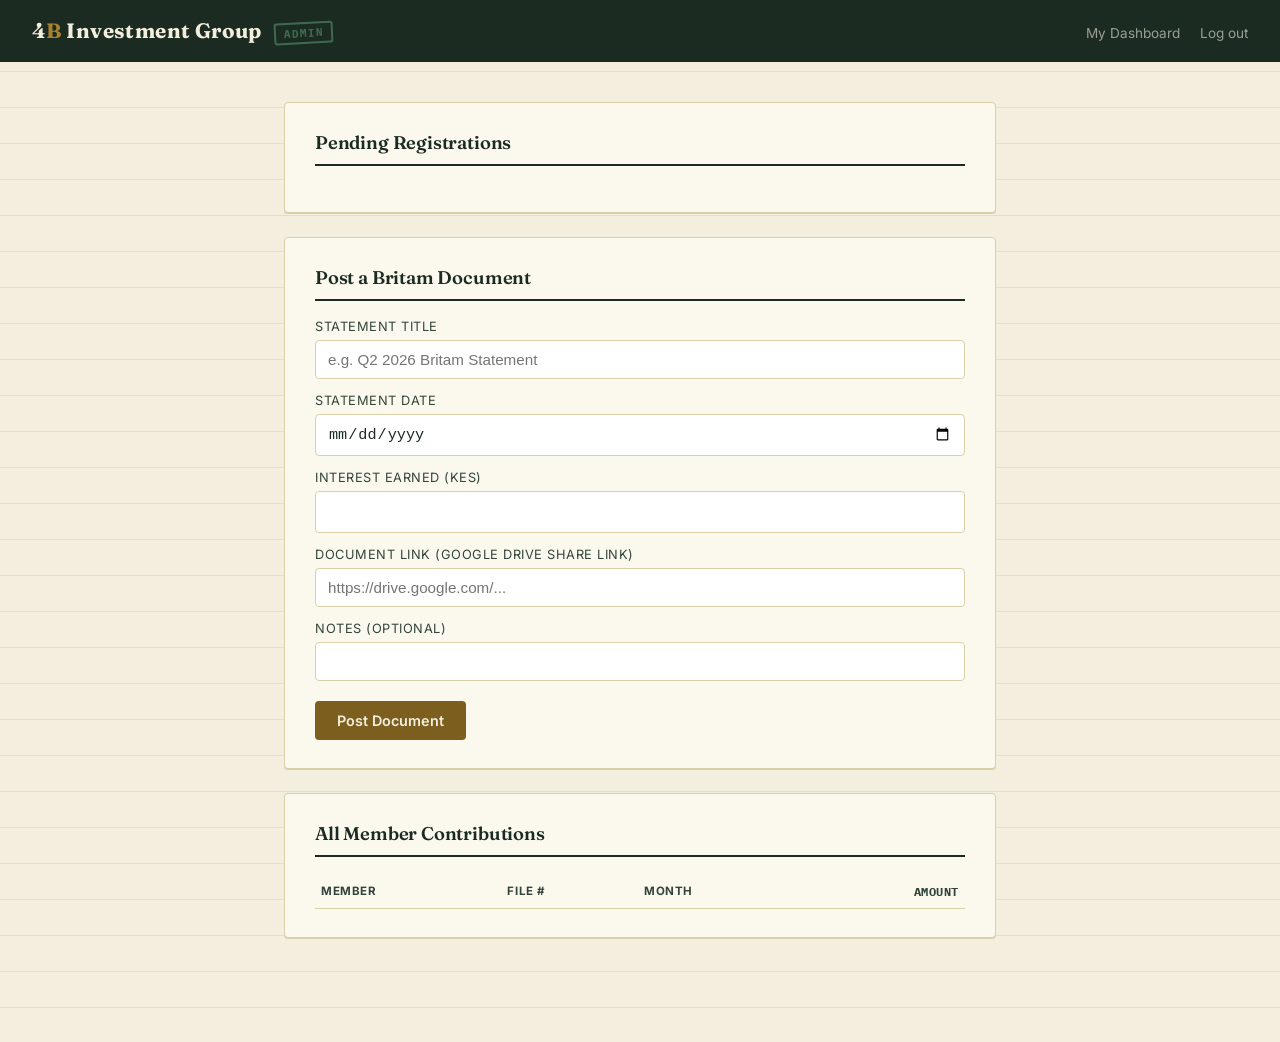
==== admin.html @ bb3f442e "Create admin.html" ====
<!DOCTYPE html>
<html lang="en">
<head>
<meta charset="UTF-8">
<meta name="viewport" content="width=device-width, initial-scale=1.0">
<title>4B Investment Group — Admin</title>
<link rel="stylesheet" href="style.css">
</head>
<body>

<div class="topbar">
  <div class="brand">4<span class="num">B</span> Investment Group <span class="stamp" style="margin-left:8px; vertical-align:middle;">Admin</span></div>
  <div class="who">
    <span id="whoName"></span>
    <a href="dashboard.html" class="logout">My Dashboard</a>
    <a href="#" class="logout" onclick="logout(); return false;">Log out</a>
  </div>
</div>

<div class="wrap">

  <div class="card">
    <h2>Pending Registrations</h2>
    <div id="pendingList"></div>
    <div id="pendingEmpty" class="empty" style="display:none">No pending registrations.</div>
  </div>

  <div class="card">
    <h2>Post a Britam Document</h2>
    <form id="docForm">
      <label for="title">Statement title</label>
      <input type="text" id="title" placeholder="e.g. Q2 2026 Britam Statement" required>

      <label for="date">Statement date</label>
      <input type="date" id="date" required>

      <label for="interestEarned">Interest earned (KES)</label>
      <input type="number" id="interestEarned" step="0.01" required>

      <label for="fileLink">Document link (Google Drive share link)</label>
      <input type="url" id="fileLink" placeholder="https://drive.google.com/...">

      <label for="description">Notes (optional)</label>
      <input type="text" id="description">

      <button type="submit" class="gold">Post Document</button>
    </form>
    <div id="docMsg" class="msg" style="display:none"></div>
  </div>

  <div class="card">
    <h2>All Member Contributions</h2>
    <table>
      <thead>
        <tr><th>Member</th><th>File #</th><th>Month</th><th class="amount">Amount</th></tr>
      </thead>
      <tbody id="allContribBody"></tbody>
    </table>
    <div id="allContribEmpty" class="empty" style="display:none">No contributions logged yet.</div>
  </div>

</div>

<script src="api.js"></script>
<script>
requireAdminUI();
const user = getUser();
document.getElementById("whoName").textContent = `${user.name} · File #${user.fileNumber}`;

function money(n) {
  return "KES " + Number(n || 0).toLocaleString("en-KE", { minimumFractionDigits: 2 });
}

async function loadPending() {
  const res = await api("getPendingUsers", { token: getToken() });
  const list = document.getElementById("pendingList");
  const empty = document.getElementById("pendingEmpty");
  list.innerHTML = "";
  if (!res.success) return;
  if (res.users.length === 0) {
    empty.style.display = "block";
    return;
  }
  empty.style.display = "none";
  res.users.forEach(u => {
    const row = document.createElement("div");
    row.className = "pending-row";
    row.innerHTML = `
      <div class="who"><strong>${u.name}</strong> — File #${u.fileNumber} — ${u.email}</div>
      <div class="actions">
        <button class="gold" data-action="approve">Approve</button>
        <button class="ghost" data-action="reject">Reject</button>
      </div>
    `;
    row.querySelector('[data-action="approve"]').onclick = () => decide(u.fileNumber, "approveUser");
    row.querySelector('[data-action="reject"]').onclick = () => decide(u.fileNumber, "rejectUser");
    list.appendChild(row);
  });
}

async function decide(fileNumber, action) {
  await api(action, { token: getToken(), fileNumber });
  loadPending();
}

document.getElementById("docForm").addEventListener("submit", async (e) => {
  e.preventDefault();
  const msg = document.getElementById("docMsg");
  const payload = {
    token: getToken(),
    title: document.getElementById("title").value.trim(),
    date: document.getElementById("date").value,
    interestEarned: document.getElementById("interestEarned").value,
    fileLink: document.getElementById("fileLink").value.trim(),
    description: document.getElementById("description").value.trim()
  };

  const btn = e.target.querySelector("button");
  btn.disabled = true; btn.textContent = "Posting…";

  try {
    const res = await api("addDocument", payload);
    if (res.success) {
      showMsg(msg, "Document posted to all members.", "success");
      e.target.reset();
    } else {
      showMsg(msg, res.error || "Could not post document", "error");
    }
  } finally {
    btn.disabled = false; btn.textContent = "Post Document";
  }
});

async function loadAllContributions() {
  const res = await api("getAllContributions", { token: getToken() });
  const body = document.getElementById("allContribBody");
  const empty = document.getElementById("allContribEmpty");
  body.innerHTML = "";
  if (!res.success) return;
  if (res.contributions.length === 0) {
    empty.style.display = "block";
    return;
  }
  empty.style.display = "none";
  res.contributions
    .slice()
    .sort((a, b) => (a.month < b.month ? 1 : -1))
    .forEach(c => {
      const tr = document.createElement("tr");
      tr.innerHTML = `<td>${c.name}</td><td>${c.fileNumber}</td><td>${c.month}</td><td class="amount">${money(c.amount)}</td>`;
      body.appendChild(tr);
    });
}

loadPending();
loadAllContributions();
</script>
</body>
</html>
---- style.css ----
@import url('https://fonts.googleapis.com/css2?family=Fraunces:opsz,wght@9..144,400;9..144,600;9..144,700&family=Inter:wght@400;500;600&family=IBM+Plex+Mono:wght@400;500;600&display=swap');

:root {
  --ink: #1B2B22;
  --ink-soft: #33453A;
  --paper: #F3EEDD;
  --paper-line: #D9CFA9;
  --card: #FBF8EE;
  --gold: #A9812F;
  --gold-deep: #7C5F1F;
  --rust: #7A3B2E;
  --good: #3E6B4E;
  --radius: 4px;
}

* { box-sizing: border-box; }

body {
  margin: 0;
  background: var(--paper);
  color: var(--ink);
  font-family: 'Inter', sans-serif;
  background-image: repeating-linear-gradient(
    to bottom,
    transparent,
    transparent 35px,
    var(--paper-line) 36px
  );
}

h1, h2, h3, .display {
  font-family: 'Fraunces', serif;
  font-weight: 600;
  letter-spacing: -0.01em;
  color: var(--ink);
  margin: 0 0 0.4em 0;
}

.mono, .amount, input[type="number"], td.amount {
  font-family: 'IBM Plex Mono', monospace;
}

a { color: var(--gold-deep); }

.topbar {
  background: var(--ink);
  color: var(--paper);
  padding: 18px 32px;
  display: flex;
  align-items: baseline;
  justify-content: space-between;
}

.topbar .brand {
  font-family: 'Fraunces', serif;
  font-weight: 700;
  font-size: 1.3rem;
  letter-spacing: 0.02em;
}

.topbar .brand .num {
  color: var(--gold);
}

.topbar .who {
  font-size: 0.85rem;
  opacity: 0.85;
}

.topbar a.logout {
  color: var(--paper);
  opacity: 0.7;
  font-size: 0.85rem;
  text-decoration: none;
  margin-left: 16px;
}
.topbar a.logout:hover { opacity: 1; }

.wrap {
  max-width: 760px;
  margin: 0 auto;
  padding: 40px 24px 80px;
}

.wrap.narrow { max-width: 440px; }

.card {
  background: var(--card);
  border: 1px solid var(--paper-line);
  border-radius: var(--radius);
  padding: 28px 30px;
  margin-bottom: 24px;
  box-shadow: 0 1px 0 var(--paper-line);
}

.card h2 {
  font-size: 1.15rem;
  border-bottom: 2px solid var(--ink);
  padding-bottom: 10px;
  margin-bottom: 18px;
}

label {
  display: block;
  font-size: 0.8rem;
  text-transform: uppercase;
  letter-spacing: 0.04em;
  color: var(--ink-soft);
  margin: 14px 0 6px;
}

input, select {
  width: 100%;
  padding: 10px 12px;
  border: 1px solid var(--paper-line);
  border-radius: var(--radius);
  background: #fff;
  font-size: 0.95rem;
  color: var(--ink);
}
input:focus, select:focus, button:focus {
  outline: 2px solid var(--gold);
  outline-offset: 1px;
}

button, .btn {
  display: inline-block;
  margin-top: 20px;
  background: var(--ink);
  color: var(--paper);
  border: none;
  padding: 11px 22px;
  border-radius: var(--radius);
  font-family: 'Inter', sans-serif;
  font-weight: 600;
  font-size: 0.9rem;
  cursor: pointer;
  text-decoration: none;
}
button:hover, .btn:hover { background: var(--ink-soft); }
button.gold { background: var(--gold-deep); }
button.gold:hover { background: var(--gold); }
button.danger { background: var(--rust); }
button.ghost { background: transparent; color: var(--ink); border: 1px solid var(--ink); }

.msg {
  margin-top: 14px;
  font-size: 0.88rem;
  padding: 10px 12px;
  border-radius: var(--radius);
}
.msg.error { background: #F4E3DE; color: var(--rust); }
.msg.success { background: #E4EEE6; color: var(--good); }

table { width: 100%; border-collapse: collapse; margin-top: 4px; }
th, td {
  text-align: left;
  padding: 9px 6px;
  border-bottom: 1px solid var(--paper-line);
  font-size: 0.9rem;
}
th {
  text-transform: uppercase;
  font-size: 0.72rem;
  letter-spacing: 0.05em;
  color: var(--ink-soft);
}
td.amount, th.amount { text-align: right; }

.total-line {
  display: flex;
  justify-content: space-between;
  align-items: baseline;
  margin-top: 20px;
  padding-top: 14px;
  border-top: 2px solid var(--ink);
}
.total-line .label { font-family: 'Fraunces', serif; font-size: 1rem; }
.total-line .value { font-family: 'IBM Plex Mono', monospace; font-size: 1.6rem; color: var(--gold-deep); }

.stamp {
  display: inline-block;
  border: 2px solid var(--good);
  color: var(--good);
  font-family: 'IBM Plex Mono', monospace;
  font-size: 0.7rem;
  text-transform: uppercase;
  letter-spacing: 0.08em;
  padding: 2px 8px;
  border-radius: 3px;
  transform: rotate(-3deg);
}
.stamp.pending { border-color: var(--gold-deep); color: var(--gold-deep); }

.doc-entry { padding: 14px 0; border-bottom: 1px solid var(--paper-line); }
.doc-entry:last-child { border-bottom: none; }
.doc-entry .doc-title { font-family: 'Fraunces', serif; font-size: 1.05rem; font-weight: 600; }
.doc-entry .doc-meta { font-size: 0.8rem; color: var(--ink-soft); margin-top: 2px; }
.doc-entry .doc-interest { font-family: 'IBM Plex Mono', monospace; color: var(--good); font-weight: 600; }

.empty {
  color: var(--ink-soft);
  font-size: 0.88rem;
  font-style: italic;
}

.nav-links { margin-top: 22px; font-size: 0.85rem; text-align: center; }

.pending-row { display: flex; justify-content: space-between; align-items: center; padding: 10px 0; border-bottom: 1px solid var(--paper-line); }
.pending-row .who { font-size: 0.88rem; }
.pending-row .actions button { margin-top: 0; margin-left: 6px; padding: 6px 12px; font-size: 0.78rem; }

@media (max-width: 600px) {
  .wrap { padding: 24px 16px 60px; }
  .card { padding: 20px; }
}
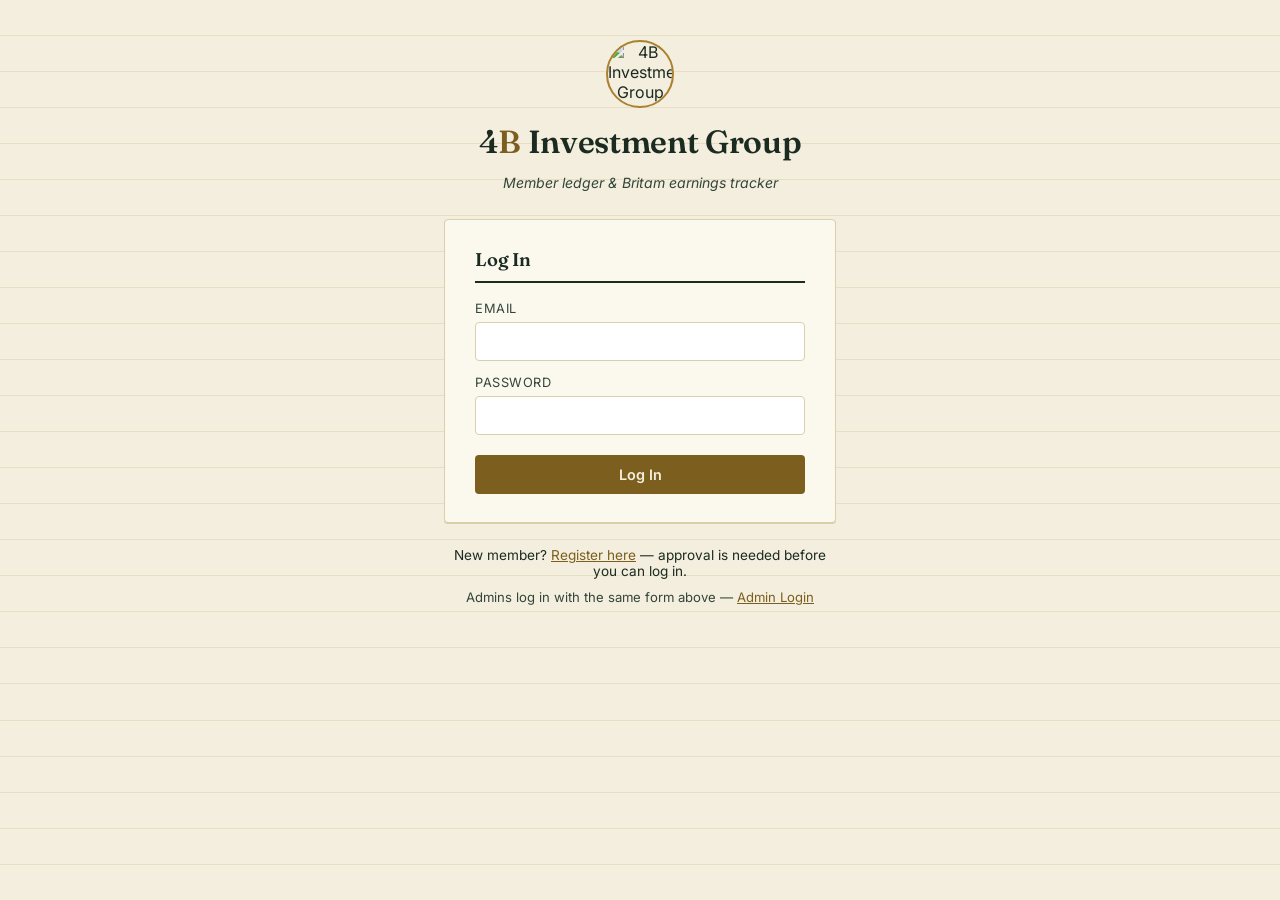
==== commit 323cafe6: "Update admin.html" ====
--- a/admin.html
+++ b/admin.html
@@ -9,7 +9,10 @@
 <body>
 
 <div class="topbar">
-  <div class="brand">4<span class="num">B</span> Investment Group <span class="stamp" style="margin-left:8px; vertical-align:middle;">Admin</span></div>
+  <div class="brand">
+    <img class="logo" src="https://media-mba2-1.cdn.whatsapp.net/v/t61.24694-24/490583399_3823653537884983_4854067465339027898_n.jpg?ccb=11-4&oh=01_Q5Aa5AEltySXBpsvY-lLE_jn9wcFKEuecla-cQwkovS0sm5wnA&oe=6A66E120&_nc_sid=5e03e0&_nc_cat=106" alt="4B logo">
+    4<span class="num">B</span> Investment Group <span class="stamp" style="margin-left:8px; vertical-align:middle;">Admin</span>
+  </div>
   <div class="who">
     <span id="whoName"></span>
     <a href="dashboard.html" class="logout">My Dashboard</a>
--- a/style.css
+++ b/style.css
@@ -56,6 +56,35 @@
   font-weight: 700;
   font-size: 1.3rem;
   letter-spacing: 0.02em;
+  display: flex;
+  align-items: center;
+  gap: 10px;
+}
+
+.logo {
+  width: 32px;
+  height: 32px;
+  border-radius: 50%;
+  object-fit: cover;
+  border: 1px solid var(--paper-line);
+}
+
+.logo-hero {
+  width: 68px;
+  height: 68px;
+  border-radius: 50%;
+  object-fit: cover;
+  border: 2px solid var(--gold);
+  display: block;
+  margin: 0 auto 14px;
+}
+
+.admin-link {
+  display: block;
+  text-align: center;
+  margin-top: 10px;
+  font-size: 0.82rem;
+  color: var(--ink-soft);
 }
 
 .topbar .brand .num {
